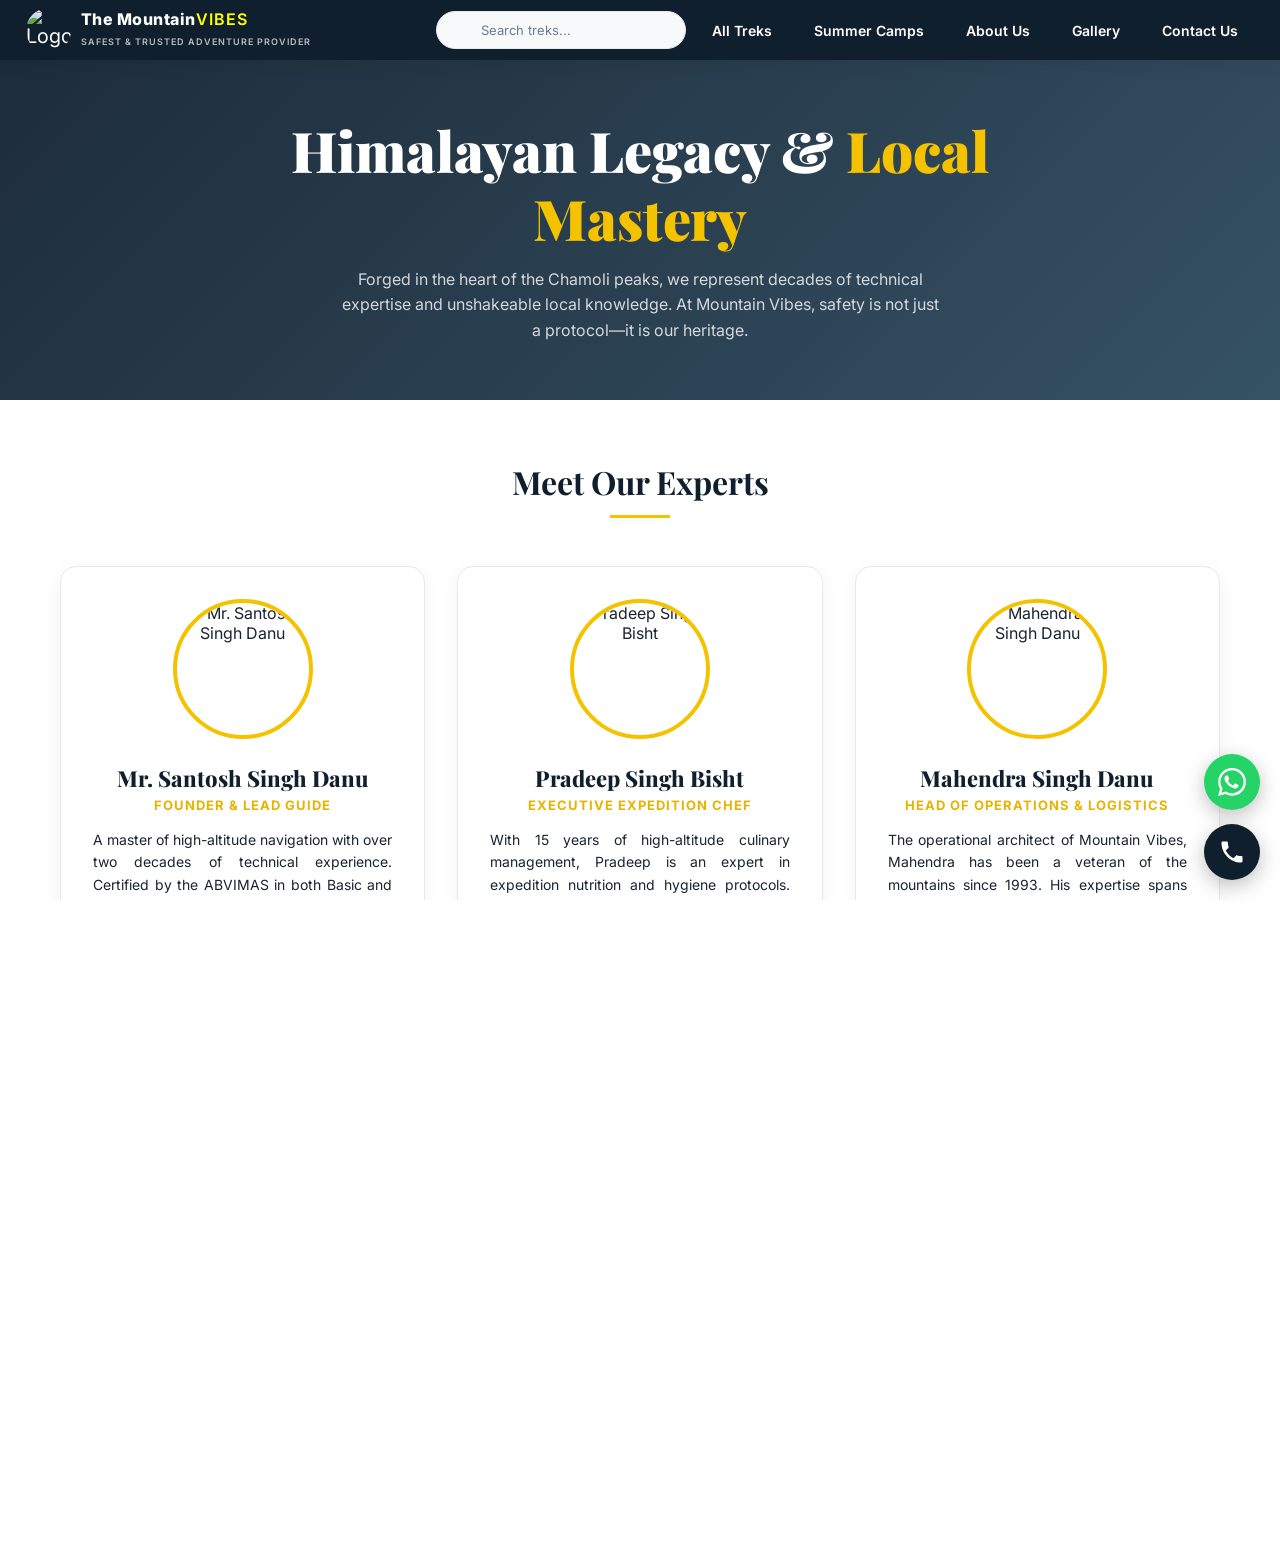
==== The-Mountain-Vibes-main/about.html @ 31495c5b "Update about.html" ====
<!doctype html>
<html lang="en">

<head>
  <meta charset="UTF-8" />
  <meta name="viewport" content="width=device-width, initial-scale=1.0" />
  <title>About Us | The Mountain Vibes</title>
  <meta name="description"
    content="Learn more about The Mountain Vibes, our mission, and our dedicated team of expert guides." />
  <link rel="icon" type="image/png" href="logo.png" />
  <link
    href="https://fonts.googleapis.com/css2?family=Playfair+Display:ital,wght@0,700;0,900;1,700&family=Inter:wght@300;400;500;600;700&display=swap"
    rel="stylesheet" />
  <link href="navbar.css" rel="stylesheet" />
  <link href="footer.css" rel="stylesheet" />
  <link href="about.css" rel="stylesheet" />
</head>

<body>
  <!-- NAVBAR -->
  <nav>
    <a href="index.html" class="logo">
      <img src="images/LogoImg.png" alt="Logo" class="logo-icon" />

      <div class="logo-txt">
        <strong>The Mountain<span style="color: rgb(255, 255, 0); font-size: 1em">Vibes</span></strong>
        <span>Safest &amp; Trusted Adventure Provider</span>
      </div>
    </a>
    <ul class="nav-right">
      <div class="nav-search">
        <input type="text" placeholder="Search treks..." />
      </div>
      <li><a href="trek.html" class="nb">All Treks</a></li>
      <li><a href="camp.html" class="nb">Summer Camps</a></li>
      <li><a href="about.html" class="nb active">About Us</a></li>
      <li><a href="gallery.html" class="nb">Gallery</a></li>
      <li><a href="contact.html" class="nb">Contact Us</a></li>
    </ul>
    <button class="nb menu" type="button">☰</button>
  </nav>

  <div class="page" id="page-about">
    <!-- ABOUT HERO -->
    <div class="about-hero">
      <div class="about-hero-content">
        <h1>Himalayan Legacy &amp; <em>Local Mastery</em></h1>
        <p>
          Forged in the heart of the Chamoli peaks, we represent decades of
          technical expertise and unshakeable local knowledge. At Mountain
          Vibes, safety is not just a protocol—it is our heritage.
        </p>
      </div>
    </div>

    <!-- TEAM SECTION -->
    <section class="team-section">
      <div class="section-header">
        <h2>Meet Our Experts</h2>
        <div class="underline"></div>
      </div>

      <div class="team-grid">
        <!-- Founder -->
        <div class="team-card reveal">
          <div class="team-img">
            <img src="/The-Mountain-Vibes/photos/Santosh%20Singh%20Danu.jpeg"
              alt="Mr. Santosh Singh Danu" />
          </div>
          <div class="team-info">
            <h3 class="team-name">Mr. Santosh Singh Danu</h3>
            <span class="team-role">Founder &amp; Lead Guide</span>
            <p class="team-bio">
              A master of high-altitude navigation with over two decades of
              technical experience. Certified by the ABVIMAS in both Basic and
              Advanced Mountaineering, Santosh transitioned from shaping
              adventure programs in Southern India to leading elite Himalayan
              expeditions. His leadership is defined by a rigorous commitment
              to safety and a deep, ancestral connection to the peaks of
              Uttarakhand.
            </p>
          </div>
        </div>

        <!-- Official Chef -->
        <div class="team-card reveal">
          <div class="team-img">
            <img src="/The-Mountain-Vibes/photos/Pradeep%20Singh%20Bisht.jpeg"
              alt="Pradeep Singh Bisht" />
          </div>
          <div class="team-info">
            <h3 class="team-name">Pradeep Singh Bisht</h3>
            <span class="team-role">Executive Expedition Chef</span>
            <p class="team-bio">
              With 15 years of high-altitude culinary management, Pradeep is
              an expert in expedition nutrition and hygiene protocols. Trained
              at the Nehru Institute of Mountaineering (NIM), he mastered the
              logistics of remote kitchen operations on iconic routes like
              Roopkund and the Kashmir Great Lakes. He ensures peak physical
              performance through precision-planned nutrition in the most
              demanding environments.
            </p>
          </div>
        </div>

        <!-- Operations Head -->
        <div class="team-card reveal">
          <div class="team-img">
            <img src="/The-Mountain-Vibes/photos/Mahendra%20Singh%20Danu.jpeg"
              alt="Mahendra Singh Danu" />
          </div>
          <div class="team-info">
            <h3 class="team-name">Mahendra Singh Danu</h3>
            <span class="team-role">Head of Operations &amp; Logistics</span>
            <p class="team-bio">
              The operational architect of Mountain Vibes, Mahendra has been a
              veteran of the mountains since 1993. His expertise spans
              advanced technical equipment management, complex logistical
              planning, and high-altitude rescue operations. As the team’s
              most senior authority, he provides the surgical precision
              required to manage expeditions in the unpredictable Himalayan
              terrain.
            </p>
          </div>
        </div>
      </div>
    </section>

    <footer style="margin-top: 60px">
      <div class="footer-section">
        <div class="footer-grid">
          <div class="footer-col">
            <h6>Navigation</h6>
            <a href="index.html">Home</a>
            <a href="trek.html">Treks</a>
            <a href="camp.html">Summer Camp</a>
            <a href="about.html">About Us</a>
            <a href="gallery.html">Gallery</a>
            <a href="contact.html">Contact Us</a>
            <a href="index.html#faq">FAQs</a>
          </div>
          <div class="footer-col">
            <h6>Legal</h6>
            <a href="disclaimer.html">Disclaimer</a>
            <a href="privacy.html">Privacy Policy</a>
            <a href="terms.html">Terms & Conditions</a>
          </div>
          <div class="footer-col">
            <h6>Contact info</h6>
            <div class="cc-row">📍Near, GMVN Roopkund Marg, Lohajung, Mundoli, Uttarakhand 246427g</div>
              <div class="cc-row">📞 +91 9557711495</div>
            <div class="cc-row">✉ tmvadventures@gmail.com</div>
          </div>
        </div>
      </div>
      <div class="footer-bottom">
        © 2026 The Mountain Vibes. All rights reserved.
      </div>
    </footer>
       <!-- Floating Contact Buttons -->
    <div class="float-contact">
      <a
        href="https://wa.me/919557711495?text=Hi!%20I'm%20interested%20in%20a%20trek%20with%20The%20Mountain%20Vibes."
        class="fc-btn fc-wa"
        target="_blank"
        rel="noopener"
        aria-label="Chat on WhatsApp"
      >
        <svg viewBox="0 0 24 24"><path d="M.06 24l1.68-6.13A11.83 11.83 0 0 1 .15 11.9C.15 5.33 5.5 0 12.06 0a11.82 11.82 0 0 1 8.42 3.49 11.76 11.76 0 0 1 3.48 8.42c0 6.56-5.34 11.9-11.9 11.9a11.9 11.9 0 0 1-5.68-1.45L.06 24zM6.6 20.15c1.68 1 3.28 1.6 5.4 1.6 5.45 0 9.9-4.43 9.9-9.88 0-5.46-4.43-9.9-9.89-9.9C6.55 1.97 2.12 6.4 2.12 11.86c0 2.23.65 3.9 1.75 5.65l-1 3.63 3.73-.99zM17.6 14.7c-.07-.12-.27-.2-.57-.35-.3-.15-1.76-.87-2.03-.97-.27-.1-.47-.15-.67.15-.2.3-.77.97-.95 1.17-.17.2-.35.22-.65.07-.3-.15-1.26-.46-2.4-1.48-.88-.79-1.48-1.76-1.65-2.06-.17-.3-.02-.46.13-.61.13-.14.3-.35.45-.53.15-.17.2-.3.3-.5.1-.2.05-.37-.02-.52-.08-.15-.67-1.62-.92-2.22-.24-.58-.49-.5-.67-.51l-.57-.01c-.2 0-.52.07-.8.37-.27.3-1.04 1.02-1.04 2.48 0 1.46 1.07 2.88 1.22 3.08.15.2 2.1 3.2 5.08 4.49.71.3 1.26.49 1.69.63.71.22 1.36.2 1.87.12.57-.09 1.76-.72 2-1.41.25-.7.25-1.29.18-1.41z"/></svg>
      </a>

      <a href="tel:+919557711495" class="fc-btn fc-call" aria-label="Call us">
        <svg viewBox="0 0 24 24"><path d="M6.62 10.79c1.44 2.83 3.76 5.14 6.59 6.59l2.2-2.2c.27-.27.67-.36 1.02-.24 1.12.37 2.33.57 3.57.57.55 0 1 .45 1 1V20c0 .55-.45 1-1 1-9.39 0-17-7.61-17-17 0-.55.45-1 1-1h3.5c.55 0 1 .45 1 1 0 1.25.2 2.45.57 3.57.11.35.03.74-.25 1.02l-2.2 2.2z"/></svg>
      </a>
    </div>

    <style>
      .float-contact {
        position: fixed;
        right: 20px;
        bottom: 20px;
        display: flex;
        flex-direction: column;
        gap: 14px;
        z-index: 999;
      }
      .fc-btn {
        width: 56px;
        height: 56px;
        border-radius: 50%;
        display: flex;
        align-items: center;
        justify-content: center;
        box-shadow: 0 6px 20px rgba(0, 0, 0, 0.25);
        transition: transform 0.2s ease, box-shadow 0.2s ease;
      }
      .fc-btn svg { width: 28px; height: 28px; fill: #fff; }
      .fc-btn:hover { transform: scale(1.1); box-shadow: 0 10px 26px rgba(0, 0, 0, 0.35); }
      .fc-wa { background: #25d366; }
      .fc-call { background: var(--navy, #0f1f2e); }
      .fc-call:hover { background: var(--teal, #1f6f6a); }
      @media (max-width: 480px) {
        .float-contact { right: 14px; bottom: 14px; gap: 12px; }
        .fc-btn { width: 50px; height: 50px; }
        .fc-btn svg { width: 25px; height: 25px; }
      }
    </style>

  </div>

  <script src="config.js"></script>
  <script src="img-utils.js"></script>
  <script src="script.js"></script>



</html>
---- The-Mountain-Vibes-main/navbar.css ----
:root {
  --navy: #0f1f2e;
  --navy2: #162636;
  --teal: #1a3a50;
  --gold: #f5c200;
  --gold2: #e6b400;
  --gold3: #ffd740;
  --white: #fff;
  --light: #f7f9fb;
  --border: #e4eaf0;
  --text: #1a2332;
  --muted: #6b7c8f;
  --red: #c0392b;
}
* {
  margin: 0;
  padding: 0;
  box-sizing: border-box;
}

html, body {
    width: 100%;
    height: 100%;
    overflow-x: hidden; /* Prevents unwanted horizontal scroll */
}

html {
  scroll-behavior: smooth;
}

body {
  font-family: "Inter", sans-serif;
  color: var(--text);
  background: var(--white);
  display: flex;
  flex-direction: column;
  min-height: 100vh;
}

.page {
  flex: 1;
}

/* ─── Global Animations ─── */
.reveal {
  opacity: 0;
  transform: translateY(30px);
  transition: all 0.8s cubic-bezier(0.22, 1, 0.36, 1);
}

.reveal.active {
  opacity: 1;
  transform: translateY(0);
}

a {
  text-decoration: none;
  color: inherit;
}

button {
  cursor: pointer;
  font-family: "Inter", sans-serif;
}

img {
  max-width: 100%;
  height: auto;
  display: block;
}

nav {
  position: sticky;
  top: 0;
  left: 0;
  right: 0;
  z-index: 1000;
  background: var(--navy);
  color: var(--white);
  display: flex;
  align-items: center;
  padding: 0 2%;
  height: 72px;
  box-shadow: 0 2px 16px rgba(0, 0, 0, 0.1);
  gap: 20px;
}

.logo {
  display: flex;
  align-items: center;
  gap: 10px;
  flex-shrink: 0;
  cursor: pointer;
  height: 60px;
}

.logo-icon {
  width: 45px;
  height: 45px;
  /* background: var(--gold); */
  border-radius: 50%;
  display: flex;
  align-items: center;
  justify-content: center;
  font-size: 20px;
  /* border: 3px solid var(--gold2); */
  flex-shrink: 0;
}

.logo-txt strong {
  font-size: 16px;
  font-weight: 800;
  color: var(--white);
  display: block;
  letter-spacing: 0.5px;
  line-height: 1.1;
}

.logo-txt span {
  font-size: 9px;
  color: rgba(255, 255, 255, 0.7);
  font-weight: 600;
  letter-spacing: 1px;
  text-transform: uppercase;
}

.nav-search {
  width: 250px;
  position: relative;
}

.nav-search input {
  width: 100%;
  padding: 10px 18px 10px 44px;
  border: 1.5px solid var(--border);
  border-radius: 30px;
  font-size: 13px;
  font-family: "Inter", sans-serif;
  outline: none;
  background: var(--light);
  /* color: var(--text); */
  transition: border-color 0.2s;
}

.nav-search input:focus {
  border-color: var(--gold);
  background: var(--white);
}

.nav-search input::placeholder {
  color: var(--muted);
}

.search-dropdown {
  position: absolute;
  top: 100%;
  left: 0;
  width: 100%;
  background: var(--white);
  border-radius: 8px;
  box-shadow: 0 4px 20px rgba(0, 0, 0, 0.15);
  margin-top: 8px;
  max-height: 350px;
  overflow-y: auto;
  z-index: 1001;
  display: none;
  flex-direction: column;
}

.search-dropdown.show {
  display: flex;
}

.search-item {
  display: flex;
  align-items: center;
  gap: 12px;
  padding: 12px 15px;
  cursor: pointer;
  border-bottom: 1px solid var(--border);
  transition: background 0.2s;
  color: var(--text);
}

.search-item:last-child {
  border-bottom: none;
}

.search-item:hover {
  background: var(--light);
}

.search-item-img {
  width: 40px;
  height: 40px;
  border-radius: 6px;
  object-fit: cover;
}

.search-item-info {
  display: flex;
  flex-direction: column;
}

.search-item-title {
  font-size: 13px;
  font-weight: 700;
  color: var(--navy);
}

.search-item-region {
  font-size: 11px;
  color: var(--muted);
}

.search-item-no-results {
  padding: 15px;
  text-align: center;
  color: var(--muted);
  font-size: 13px;
}

.ns-ico {
  position: absolute;
  left: 15px;
  top: 50%;
  transform: translateY(-50%);
  color: var(--muted);
}

.nav-right {
  margin-left: auto;
  display: flex;
  align-items: center;
  justify-content: center;
  gap: 10px;
  flex-wrap: wrap; /* Handle overflow on tablets */
}

.nav-right li {
  list-style: none;
  background: none;
  border: none;
  font-size: 14px;
  font-weight: 600;
  /* color: white; */
  padding: 9px 16px;
  border-radius: 7px;
  transition: all 0.2s;
  cursor: pointer;
}

.nb:hover {
  background: var(--muted);
  color: white;
}

/* ================= MOBILE NAV ================= */
.menu {
  display: none;
  font-size: 24px;
  cursor: pointer;
  color: white;
  background-color: transparent;
  border: none;
}

/* Mobile */
@media (max-width: 1024px) {

  .menu {
    display: block;
    margin-left: auto;
  }

  .nav-right {
    position: absolute;
    top: 72px;
    left: 0;
    width: 100%;
    background: var(--navy2);
    flex-direction: column;
    padding: 20px;
    display: none;
    flex-wrap: nowrap; /* Reset wrap for vertical mobile menu */
  }

  .nav-right.active {
    display: flex;
  }

  /* Search becomes full width */
  .nav-search {
    width: 100%;
    margin-bottom: 15px;
  }

  .nav-search input {
    width: 100%;
    padding: 10px;
  }

  .nav-right li {
    width: 100%;
  }

  .nav-right a {
    display: block;
    width: 100%;
  }
}

@media (max-width: 480px) {
  nav {
    height: 64px;
    padding: 0 12px;
  }
  .logo-icon {
    width: 35px;
    height: 35px;
  }
  .logo-txt strong {
    font-size: 14px;
  }
  .logo-txt span {
    font-size: 8px;
  }
  .nav-right {
    top: 64px;
  }
}
---- The-Mountain-Vibes-main/footer.css ----
/* ══════════ FOOTER ══════════ */
.footer-social {
  background: var(--navy2);
  padding: 18px 60px;
  border-top: 1px solid rgba(255, 255, 255, 0.05);
  display: flex;
  align-items: center;
  justify-content: space-between;
}
.fs-left {
  display: flex;
  align-items: center;
  gap: 14px;
  font-size: 14px;
  font-weight: 600;
  color: var(--muted);
}
.fs-icon {
  width: 36px;
  height: 36px;
  border-radius: 50%;
  border: 1.5px solid var(--border);
  display: flex;
  align-items: center;
  justify-content: center;
  font-size: 16px;
  cursor: pointer;
  transition: all 0.2s;
}
.fs-icon:hover {
  border-color: var(--gold);
  background: var(--gold);
  color: var(--navy);
}
.fs-right {
  display: flex;
  gap: 12px;
}
.app-btn {
  display: flex;
  align-items: center;
  gap: 8px;
  border: 1.5px solid var(--navy);
  border-radius: 8px;
  padding: 8px 16px;
  cursor: pointer;
  transition: all 0.2s;
}
.app-btn:hover {
  background: var(--navy);
  color: var(--white);
}
.app-btn .app-ico {
  font-size: 20px;
}
.app-btn-txt small {
  font-size: 9px;
  display: block;
  text-transform: uppercase;
  letter-spacing: 0.5px;
  color: var(--muted);
}
.app-btn-txt strong {
  font-size: 13px;
  font-weight: 700;
  color: var(--navy);
}
.app-btn:hover .app-btn-txt small,
.app-btn:hover .app-btn-txt strong {
  color: var(--white);
}

footer {
  background: var(--navy2);
  padding: 40px 60px;
  border-top: 1px solid rgba(255, 255, 255, 0.05);
}
.footer-section{
  display: flex;
  align-items: center;
  justify-content: center;
}
.footer-grid {
  display: grid;
  grid-template-columns: 1fr 1fr 1fr 1fr;
  gap: 30px;
  margin-bottom: 0;
}
.footer-col h6 {
  font-size: 13px;
  font-weight: 700;
  text-transform: uppercase;
  letter-spacing: 1px;
  color: var(--gold); /* Improved visibility */
  margin-bottom: 14px;
}
.footer-col a {
  display: block;
  font-size: 14px;
  color: rgba(255, 255, 255, 0.6);
  margin-bottom: 10px;
  transition: color 0.15s;
}
.footer-col a:hover {
  color: var(--gold);
}
.contact-card {
  background: rgba(255, 255, 255, 0.03);
  border-radius: 12px;
  padding: 24px;
  border: 1px solid rgba(255, 255, 255, 0.1);
}
.contact-card h6 {
  font-size: 16px;
  font-weight: 700;
  color: var(--gold);
  margin-bottom: 16px;
}
.cc-row {
  display: flex;
  align-items: flex-start;
  gap: 10px;
  margin-bottom: 12px;
  color: #ffffff;
}
.cc-ico {
  color: var(--gold2);
  font-size: 16px;
  flex-shrink: 0;
  margin-top: 2px;
}
.cc-txt {
  font-size: 13px;
  color: rgba(255, 255, 255, 0.6);
  line-height: 1.5;
}
.cc-txt strong {
  display: block;
  font-size: 14px;
  color: var(--white);
}
.footer-bottom {
  background: var(--navy2);
  padding: 10px 0;
  text-align: center;
  font-size: 13px;
  color: rgba(255, 255, 255, 0.5);
  border-top: 1px solid rgba(255, 255, 255, 0.05);
  width: 100%;
}

/* ══════════ RESPONSIVE FOOTER ══════════ */

@media (max-width: 1024px) {
  .footer-grid {
    grid-template-columns: repeat(3, 1fr); /* 2x2 grid for tablet */
  }
  .footer-section{
    flex-direction: column;
  }
  .contact-card{
    margin-top: 10px;
  }
}

@media (max-width: 768px) {
  /* Social Bar: Stack items */
  .footer-social {
    flex-direction: column;
    padding: 24px 20px;
    gap: 20px;
    text-align: center;
  }

  .fs-left {
    flex-direction: column;
    gap: 10px;
  }

  /* Footer: Single column stack */
  footer {
    padding: 40px 20px;
  }
  .footer-grid {
    grid-template-columns: 1fr;
    gap: 30px;
  }

  /* Center footer links for better mobile UX */
  .footer-col {
    text-align: center;
  }
  .cc-row {
    justify-content: center;
  }

  /* Padding fix */
  .footer-bottom {
    padding: 15px 10px;
  }
}

@media (max-width: 480px) {
  .footer-grid {
    gap: 20px;
  }
  .contact-card {
    padding: 16px;
  }
}

/* Fix specific spacing issues */
.footer-col h6 {
  color: var(--gold);
} /* Better visibility on dark footer */
---- The-Mountain-Vibes-main/about.css ----
/* ══════════ ABOUT PAGE ══════════ */

.about-hero {
  height: 340px;
  background:
    linear-gradient(135deg, rgba(15, 31, 46, 0.94), rgba(26, 58, 80, 0.88)),
    url("https://images.unsplash.com/photo-1464822759023-fed622ff2c3b?w=1800&q=80")
      center/cover;
  display: flex;
  align-items: center;
  justify-content: center;
  text-align: center;
}

.about-hero-content {
  max-width: 800px;
  padding: 0 20px;
}

.about-hero h1 {
  font-family: "Playfair Display", serif;
  font-size: clamp(32px, 5vw, 56px);
  font-weight: 900;
  color: var(--white);
  line-height: 1.2;
}

.about-hero h1 em {
  color: var(--gold);
  font-style: normal;
}

.about-hero p {
  font-size: 16px;
  color: rgba(255, 255, 255, 0.8);
  margin: 16px auto 0;
  line-height: 1.6;
  max-width: 600px;
}

/* TEAM SECTION */
.team-section {
  padding: 60px 20px;
  max-width: 1200px;
  margin: 0 auto;
}

.section-header {
  text-align: center;
  margin-bottom: 48px;
}

.section-header h2 {
  font-family: "Playfair Display", serif;
  font-size: 32px;
  color: var(--navy);
  margin-bottom: 12px;
}

.section-header .underline {
  width: 60px;
  height: 3px;
  background: var(--gold);
  margin: 0 auto;
}

.team-grid {
  display: grid;
  grid-template-columns: repeat(auto-fit, minmax(320px, 1fr));
  gap: 32px;
}

.team-card {
  background: var(--white);
  border-radius: 16px;
  padding: 32px;
  text-align: center;
  border: 1px solid var(--border);
  box-shadow: 0 4px 20px rgba(0, 0, 0, 0.05);
  transition: all 0.3s ease;
}

.team-card:hover {
  transform: translateY(-8px);
  box-shadow: 0 12px 30px rgba(0, 0, 0, 0.1);
  border-color: var(--gold);
}

.team-img {
  width: 140px;
  height: 140px;
  border-radius: 50%;
  overflow: hidden;
  margin: 0 auto 24px;
  border: 4px solid var(--gold);
}

.team-img img {
  width: 100%;
  height: 100%;
  object-fit: cover;
}

.team-info .team-name {
  font-family: "Playfair Display", serif;
  font-size: 22px;
  font-weight: 800;
  color: var(--navy);
  margin-bottom: 4px;
}

.team-info .team-role {
  display: block;
  font-size: 13px;
  font-weight: 700;
  color: var(--gold2);
  text-transform: uppercase;
  letter-spacing: 1px;
  margin-bottom: 16px;
}

.team-info .team-bio {
  font-size: 14px;
  color: var(--text);
  line-height: 1.6;
  text-align: justify;
  margin: 0;
}

@media (max-width: 768px) {
  .team-grid {
    grid-template-columns: 1fr;
  }

  .team-section {
    padding: 40px 15px;
  }
  
  .about-hero {
    height: 300px;
    padding: 0 15px;
  }
}

@media (max-width: 480px) {
  .team-card {
    padding: 24px 15px;
  }
  .about-hero h1 {
    font-size: 28px;
  }
  .team-info .team-bio {
    text-align: left;
  }
}
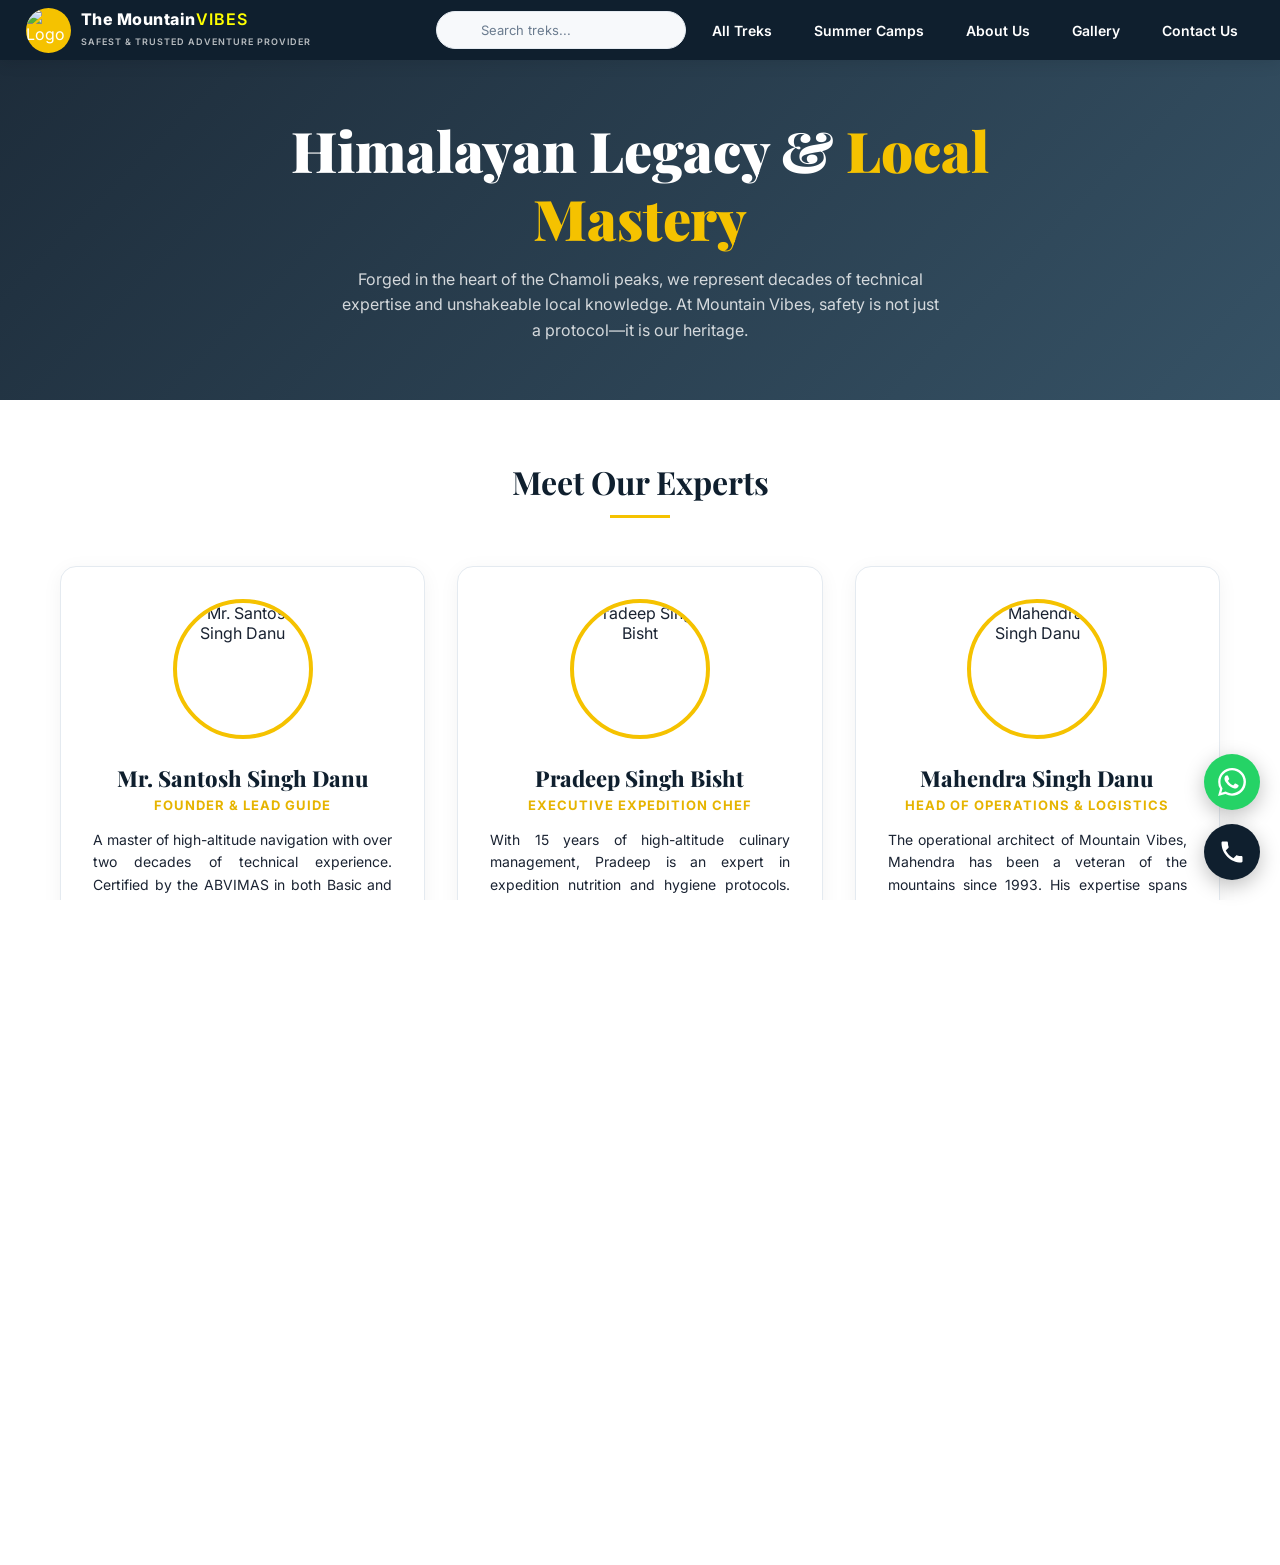
==== commit c1e6cde0: "Update about.html" ====
--- a/The-Mountain-Vibes-main/about.html
+++ b/The-Mountain-Vibes-main/about.html
@@ -64,7 +64,7 @@
         <!-- Founder -->
         <div class="team-card reveal">
           <div class="team-img">
-            <img src="/The-Mountain-Vibes/photos/Santosh%20Singh%20Danu.jpeg"
+            <img src="images/santosh.jpeg"
               alt="Mr. Santosh Singh Danu" />
           </div>
           <div class="team-info">
@@ -85,7 +85,7 @@
         <!-- Official Chef -->
         <div class="team-card reveal">
           <div class="team-img">
-            <img src="/The-Mountain-Vibes/photos/Pradeep%20Singh%20Bisht.jpeg"
+            <img src="images/pradeep.jpeg"
               alt="Pradeep Singh Bisht" />
           </div>
           <div class="team-info">
@@ -106,7 +106,7 @@
         <!-- Operations Head -->
         <div class="team-card reveal">
           <div class="team-img">
-            <img src="/The-Mountain-Vibes/photos/Mahendra%20Singh%20Danu.jpeg"
+            <img src="images/mahendra.jpeg"
               alt="Mahendra Singh Danu" />
           </div>
           <div class="team-info">
--- a/The-Mountain-Vibes-main/navbar.css
+++ b/The-Mountain-Vibes-main/navbar.css
@@ -21,7 +21,7 @@
 html, body {
     width: 100%;
     height: 100%;
-    overflow-x: hidden; /* Prevents unwanted horizontal scroll */
+    overflow-x: hidden;
 }
 
 html {
@@ -94,18 +94,19 @@
   height: 60px;
 }
 
+/* ===== UPDATED LOGO STYLES ===== */
 .logo-icon {
   width: 45px;
   height: 45px;
-  /* background: var(--gold); */
   border-radius: 50%;
-  display: flex;
-  align-items: center;
-  justify-content: center;
-  font-size: 20px;
-  /* border: 3px solid var(--gold2); */
   flex-shrink: 0;
-}
+  background-image: url('/images/LogoImg.png');   /* absolute path from root */
+  background-size: contain;
+  background-repeat: no-repeat;
+  background-position: center;
+  background-color: var(--gold);  /* optional fallback while loading */
+}
+/* ===== END UPDATED LOGO ===== */
 
 .logo-txt strong {
   font-size: 16px;
@@ -138,7 +139,6 @@
   font-family: "Inter", sans-serif;
   outline: none;
   background: var(--light);
-  /* color: var(--text); */
   transition: border-color 0.2s;
 }
 
@@ -234,7 +234,7 @@
   align-items: center;
   justify-content: center;
   gap: 10px;
-  flex-wrap: wrap; /* Handle overflow on tablets */
+  flex-wrap: wrap;
 }
 
 .nav-right li {
@@ -243,7 +243,6 @@
   border: none;
   font-size: 14px;
   font-weight: 600;
-  /* color: white; */
   padding: 9px 16px;
   border-radius: 7px;
   transition: all 0.2s;
@@ -265,7 +264,6 @@
   border: none;
 }
 
-/* Mobile */
 @media (max-width: 1024px) {
 
   .menu {
@@ -282,14 +280,13 @@
     flex-direction: column;
     padding: 20px;
     display: none;
-    flex-wrap: nowrap; /* Reset wrap for vertical mobile menu */
+    flex-wrap: nowrap;
   }
 
   .nav-right.active {
     display: flex;
   }
 
-  /* Search becomes full width */
   .nav-search {
     width: 100%;
     margin-bottom: 15px;
@@ -328,4 +325,4 @@
   .nav-right {
     top: 64px;
   }
-}+}
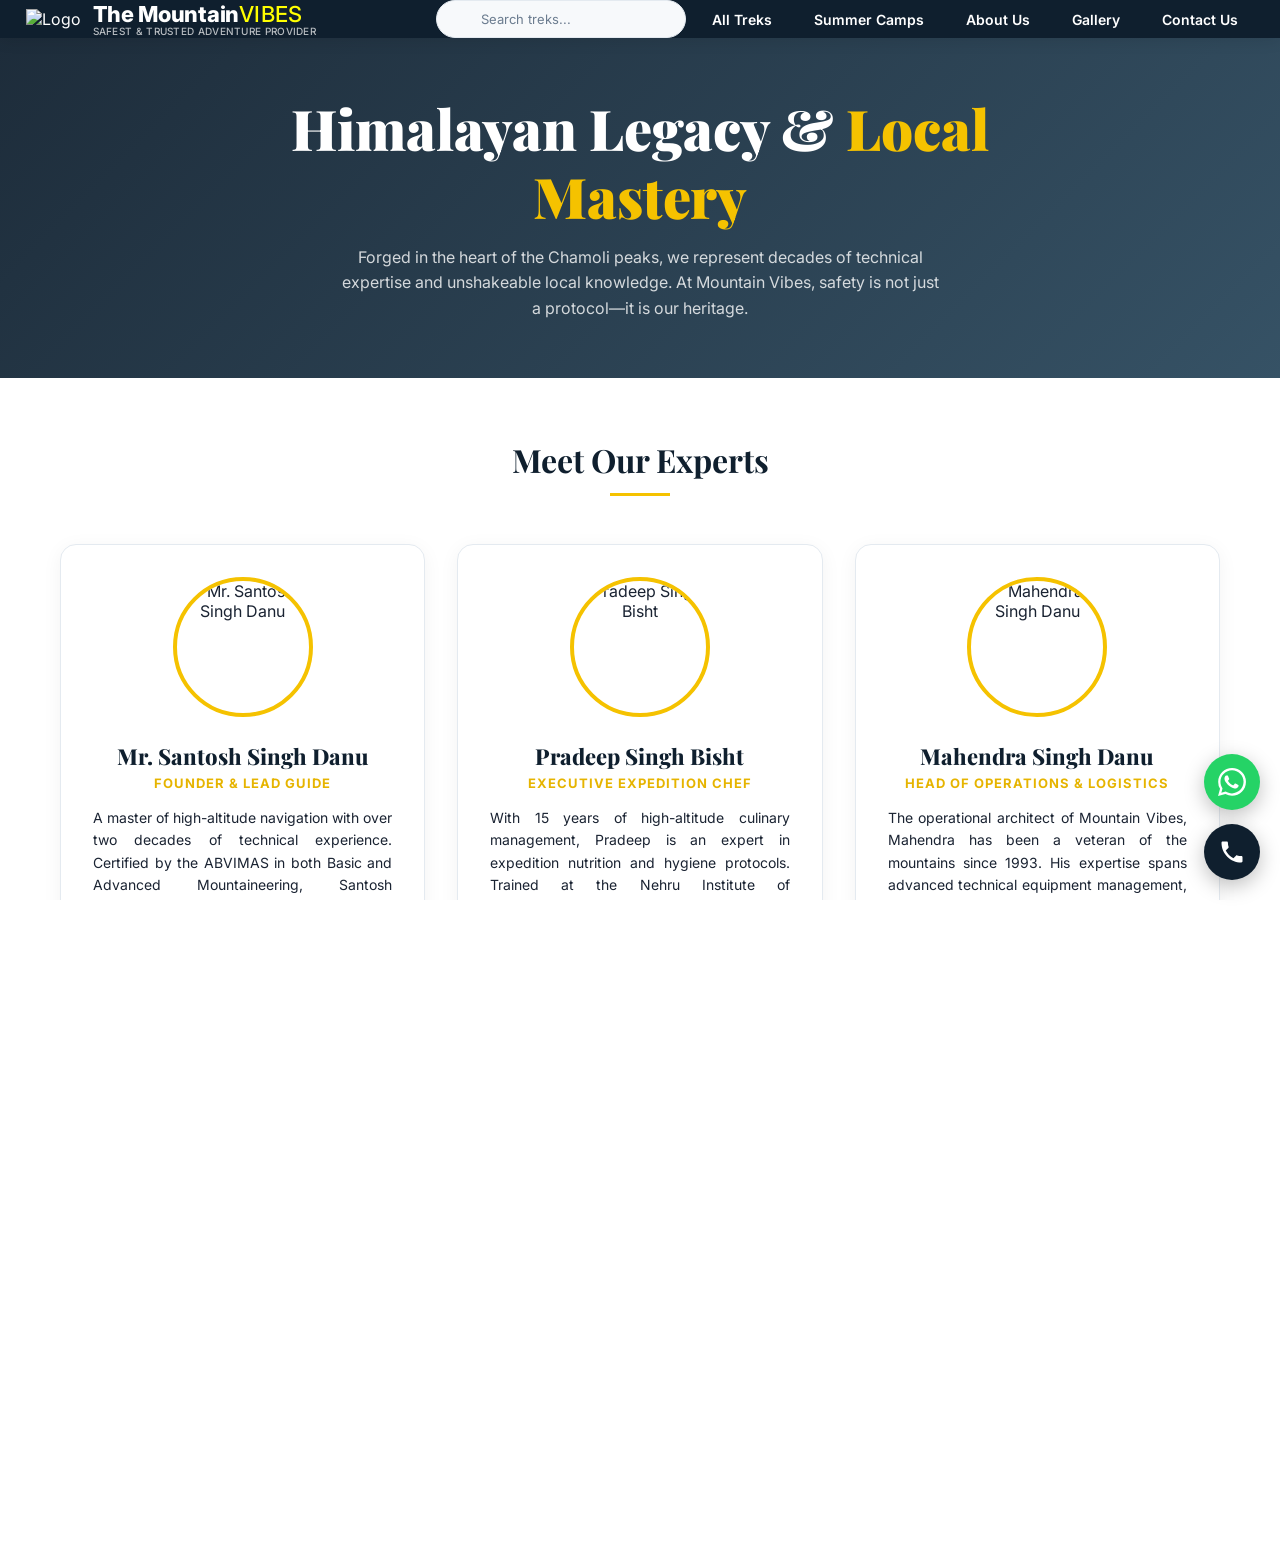
==== commit 22b0e9fa: "Update about.html" ====
--- a/The-Mountain-Vibes-main/about.html
+++ b/The-Mountain-Vibes-main/about.html
@@ -20,7 +20,7 @@
   <!-- NAVBAR -->
   <nav>
     <a href="index.html" class="logo">
-      <img src="images/LogoImg.png" alt="Logo" class="logo-icon" />
+      <img src="https://github.com/Aegis76/Mountain-Vibes/blob/main/The-Mountain-Vibes-main/images/logo.jpg?raw=true" alt="Logo" class="logo-icon" />
 
       <div class="logo-txt">
         <strong>The Mountain<span style="color: rgb(255, 255, 0); font-size: 1em">Vibes</span></strong>
@@ -64,7 +64,7 @@
         <!-- Founder -->
         <div class="team-card reveal">
           <div class="team-img">
-            <img src="images/santosh.jpeg"
+            <img src="https://raw.githubusercontent.com/Aegis76/Mountain-Vibes/main/The-Mountain-Vibes-main/images/santosh.jpeg"
               alt="Mr. Santosh Singh Danu" />
           </div>
           <div class="team-info">
@@ -85,7 +85,7 @@
         <!-- Official Chef -->
         <div class="team-card reveal">
           <div class="team-img">
-            <img src="images/pradeep.jpeg"
+            <img src="https://raw.githubusercontent.com/Aegis76/Mountain-Vibes/main/The-Mountain-Vibes-main/images/pradeep.jpeg"
               alt="Pradeep Singh Bisht" />
           </div>
           <div class="team-info">
@@ -106,7 +106,7 @@
         <!-- Operations Head -->
         <div class="team-card reveal">
           <div class="team-img">
-            <img src="images/mahendra.jpeg"
+            <img src="https://raw.githubusercontent.com/Aegis76/Mountain-Vibes/main/The-Mountain-Vibes-main/images/mahendra.jpeg"
               alt="Mahendra Singh Danu" />
           </div>
           <div class="team-info">
@@ -212,6 +212,4 @@
   <script src="img-utils.js"></script>
   <script src="script.js"></script>
 
-
-
 </html>
--- a/The-Mountain-Vibes-main/navbar.css
+++ b/The-Mountain-Vibes-main/navbar.css
@@ -1,328 +1,384 @@
 :root {
-  --navy: #0f1f2e;
-  --navy2: #162636;
-  --teal: #1a3a50;
-  --gold: #f5c200;
-  --gold2: #e6b400;
-  --gold3: #ffd740;
-  --white: #fff;
-  --light: #f7f9fb;
-  --border: #e4eaf0;
-  --text: #1a2332;
-  --muted: #6b7c8f;
-  --red: #c0392b;
-}
+    --navy: #0f1f2e;
+    --navy2: #162636;
+    --teal: #1a3a50;
+    --gold: #f5c200;
+    --gold2: #e6b400;
+    --gold3: #ffd740;
+    --white: #fff;
+    --light: #f7f9fb;
+    --border: #e4eaf0;
+    --text: #1a2332;
+    --muted: #6b7c8f;
+    --red: #c0392b;
+}
+
 * {
-  margin: 0;
-  padding: 0;
-  box-sizing: border-box;
-}
-
-html, body {
+    margin: 0;
+    padding: 0;
+    box-sizing: border-box;
+}
+
+html,
+body {
     width: 100%;
     height: 100%;
     overflow-x: hidden;
 }
 
 html {
-  scroll-behavior: smooth;
+    scroll-behavior: smooth;
 }
 
 body {
-  font-family: "Inter", sans-serif;
-  color: var(--text);
-  background: var(--white);
-  display: flex;
-  flex-direction: column;
-  min-height: 100vh;
+    font-family: "Inter", sans-serif;
+    color: var(--text);
+    background: var(--white);
+    display: flex;
+    flex-direction: column;
+    min-height: 100vh;
 }
 
 .page {
-  flex: 1;
+    flex: 1;
 }
 
 /* ─── Global Animations ─── */
 .reveal {
-  opacity: 0;
-  transform: translateY(30px);
-  transition: all 0.8s cubic-bezier(0.22, 1, 0.36, 1);
+    opacity: 0;
+    transform: translateY(30px);
+    transition: all 0.8s cubic-bezier(0.22, 1, 0.36, 1);
 }
 
 .reveal.active {
-  opacity: 1;
-  transform: translateY(0);
+    opacity: 1;
+    transform: translateY(0);
 }
 
 a {
-  text-decoration: none;
-  color: inherit;
+    text-decoration: none;
+    color: inherit;
 }
 
 button {
-  cursor: pointer;
-  font-family: "Inter", sans-serif;
+    cursor: pointer;
+    font-family: "Inter", sans-serif;
 }
 
 img {
-  max-width: 100%;
-  height: auto;
-  display: block;
-}
-
+    max-width: 100%;
+    height: auto;
+    display: block;
+}
+
+/* ─── NAVBAR ─── */
 nav {
-  position: sticky;
-  top: 0;
-  left: 0;
-  right: 0;
-  z-index: 1000;
-  background: var(--navy);
-  color: var(--white);
-  display: flex;
-  align-items: center;
-  padding: 0 2%;
-  height: 72px;
-  box-shadow: 0 2px 16px rgba(0, 0, 0, 0.1);
-  gap: 20px;
-}
-
+    position: sticky;
+    top: 0;
+    left: 0;
+    right: 0;
+    z-index: 1000;
+    background: var(--navy);
+    color: var(--white);
+    display: flex;
+    align-items: center;
+    padding: 0 2%;
+    height: 72px;
+    box-shadow: 0 2px 16px rgba(0, 0, 0, 0.1);
+    gap: 20px;
+}
+
+/* ─── LOGO – CIRCULAR FRAME ─── */
 .logo {
-  display: flex;
-  align-items: center;
-  gap: 10px;
-  flex-shrink: 0;
-  cursor: pointer;
-  height: 60px;
-}
-
-/* ===== UPDATED LOGO STYLES ===== */
-.logo-icon {
-  width: 45px;
-  height: 45px;
-  border-radius: 50%;
-  flex-shrink: 0;
-  background-image: url('/images/LogoImg.png');   /* absolute path from root */
-  background-size: contain;
-  background-repeat: no-repeat;
-  background-position: center;
-  background-color: var(--gold);  /* optional fallback while loading */
-}
-/* ===== END UPDATED LOGO ===== */
+    display: flex;
+    align-items: center;
+    gap: 12px;
+    text-decoration: none;
+    flex-shrink: 0;
+    cursor: pointer;
+}
+
+/* ─── CIRCULAR FRAME ─── */
+.logo-frame {
+    width: 54px;
+    height: 54px;
+    border-radius: 50%;
+    overflow: hidden;
+    display: flex;
+    align-items: center;
+    justify-content: center;
+    flex-shrink: 0;
+    background: var(--navy);
+    /* fallback while loading */
+    border: 2px solid rgba(255, 255, 255, 0.15);
+    box-shadow: 0 0 0 1px rgba(255, 215, 64, 0.3);
+    transition: box-shadow 0.3s ease, border-color 0.3s ease;
+}
+
+.logo-frame:hover {
+    box-shadow: 0 0 0 3px rgba(255, 215, 64, 0.5);
+    border-color: var(--gold3);
+}
+
+.logo-frame img {
+    width: 100%;
+    height: 100%;
+    object-fit: contain;
+    display: block;
+    border-radius: 0;
+    /* ensure no extra rounding inside */
+}
+
+.logo-txt {
+    display: flex;
+    flex-direction: column;
+    line-height: 1.2;
+}
 
 .logo-txt strong {
-  font-size: 16px;
-  font-weight: 800;
-  color: var(--white);
-  display: block;
-  letter-spacing: 0.5px;
-  line-height: 1.1;
-}
-
-.logo-txt span {
-  font-size: 9px;
-  color: rgba(255, 255, 255, 0.7);
-  font-weight: 600;
-  letter-spacing: 1px;
-  text-transform: uppercase;
-}
-
+    font-size: 22px;
+    font-weight: 800;
+    color: #ffffff;
+    letter-spacing: -0.3px;
+    font-family: 'Inter', sans-serif;
+}
+
+.logo-txt .logo-highlight {
+    color: #ffd740;
+    /* golden yellow */
+}
+
+.logo-txt span:last-child {
+    font-size: 10px;
+    font-weight: 500;
+    color: rgba(255, 255, 255, 0.7);
+    letter-spacing: 0.3px;
+    text-transform: uppercase;
+    margin-top: -2px;
+}
+
+/* ─── RESPONSIVE LOGO ─── */
+@media (max-width: 768px) {
+    .logo-frame {
+        width: 44px;
+        height: 44px;
+    }
+    .logo-txt strong {
+        font-size: 18px;
+    }
+    .logo-txt span:last-child {
+        font-size: 8px;
+    }
+    .logo {
+        gap: 8px;
+    }
+}
+
+@media (max-width: 480px) {
+    .logo-frame {
+        width: 38px;
+        height: 38px;
+    }
+    .logo-txt strong {
+        font-size: 15px;
+    }
+    .logo-txt span:last-child {
+        font-size: 7px;
+    }
+    .logo {
+        gap: 6px;
+    }
+}
+
+/* ─── NAV SEARCH ─── */
 .nav-search {
-  width: 250px;
-  position: relative;
+    width: 250px;
+    position: relative;
 }
 
 .nav-search input {
-  width: 100%;
-  padding: 10px 18px 10px 44px;
-  border: 1.5px solid var(--border);
-  border-radius: 30px;
-  font-size: 13px;
-  font-family: "Inter", sans-serif;
-  outline: none;
-  background: var(--light);
-  transition: border-color 0.2s;
+    width: 100%;
+    padding: 10px 18px 10px 44px;
+    border: 1.5px solid var(--border);
+    border-radius: 30px;
+    font-size: 13px;
+    font-family: "Inter", sans-serif;
+    outline: none;
+    background: var(--light);
+    transition: border-color 0.2s;
 }
 
 .nav-search input:focus {
-  border-color: var(--gold);
-  background: var(--white);
+    border-color: var(--gold);
+    background: var(--white);
 }
 
 .nav-search input::placeholder {
-  color: var(--muted);
+    color: var(--muted);
 }
 
 .search-dropdown {
-  position: absolute;
-  top: 100%;
-  left: 0;
-  width: 100%;
-  background: var(--white);
-  border-radius: 8px;
-  box-shadow: 0 4px 20px rgba(0, 0, 0, 0.15);
-  margin-top: 8px;
-  max-height: 350px;
-  overflow-y: auto;
-  z-index: 1001;
-  display: none;
-  flex-direction: column;
-}
-
-.search-dropdown.show {
-  display: flex;
-}
-
-.search-item {
-  display: flex;
-  align-items: center;
-  gap: 12px;
-  padding: 12px 15px;
-  cursor: pointer;
-  border-bottom: 1px solid var(--border);
-  transition: background 0.2s;
-  color: var(--text);
-}
-
-.search-item:last-child {
-  border-bottom: none;
-}
-
-.search-item:hover {
-  background: var(--light);
-}
-
-.search-item-img {
-  width: 40px;
-  height: 40px;
-  border-radius: 6px;
-  object-fit: cover;
-}
-
-.search-item-info {
-  display: flex;
-  flex-direction: column;
-}
-
-.search-item-title {
-  font-size: 13px;
-  font-weight: 700;
-  color: var(--navy);
-}
-
-.search-item-region {
-  font-size: 11px;
-  color: var(--muted);
-}
-
-.search-item-no-results {
-  padding: 15px;
-  text-align: center;
-  color: var(--muted);
-  font-size: 13px;
-}
-
-.ns-ico {
-  position: absolute;
-  left: 15px;
-  top: 50%;
-  transform: translateY(-50%);
-  color: var(--muted);
-}
-
-.nav-right {
-  margin-left: auto;
-  display: flex;
-  align-items: center;
-  justify-content: center;
-  gap: 10px;
-  flex-wrap: wrap;
-}
-
-.nav-right li {
-  list-style: none;
-  background: none;
-  border: none;
-  font-size: 14px;
-  font-weight: 600;
-  padding: 9px 16px;
-  border-radius: 7px;
-  transition: all 0.2s;
-  cursor: pointer;
-}
-
-.nb:hover {
-  background: var(--muted);
-  color: white;
-}
-
-/* ================= MOBILE NAV ================= */
-.menu {
-  display: none;
-  font-size: 24px;
-  cursor: pointer;
-  color: white;
-  background-color: transparent;
-  border: none;
-}
-
-@media (max-width: 1024px) {
-
-  .menu {
-    display: block;
-    margin-left: auto;
-  }
-
-  .nav-right {
     position: absolute;
-    top: 72px;
+    top: 100%;
     left: 0;
     width: 100%;
-    background: var(--navy2);
+    background: var(--white);
+    border-radius: 8px;
+    box-shadow: 0 4px 20px rgba(0, 0, 0, 0.15);
+    margin-top: 8px;
+    max-height: 350px;
+    overflow-y: auto;
+    z-index: 1001;
+    display: none;
     flex-direction: column;
-    padding: 20px;
+}
+
+.search-dropdown.show {
+    display: flex;
+}
+
+.search-item {
+    display: flex;
+    align-items: center;
+    gap: 12px;
+    padding: 12px 15px;
+    cursor: pointer;
+    border-bottom: 1px solid var(--border);
+    transition: background 0.2s;
+    color: var(--text);
+}
+
+.search-item:last-child {
+    border-bottom: none;
+}
+
+.search-item:hover {
+    background: var(--light);
+}
+
+.search-item-img {
+    width: 40px;
+    height: 40px;
+    border-radius: 6px;
+    object-fit: cover;
+}
+
+.search-item-info {
+    display: flex;
+    flex-direction: column;
+}
+
+.search-item-title {
+    font-size: 13px;
+    font-weight: 700;
+    color: var(--navy);
+}
+
+.search-item-region {
+    font-size: 11px;
+    color: var(--muted);
+}
+
+.search-item-no-results {
+    padding: 15px;
+    text-align: center;
+    color: var(--muted);
+    font-size: 13px;
+}
+
+.ns-ico {
+    position: absolute;
+    left: 15px;
+    top: 50%;
+    transform: translateY(-50%);
+    color: var(--muted);
+}
+
+/* ─── NAV RIGHT ─── */
+.nav-right {
+    margin-left: auto;
+    display: flex;
+    align-items: center;
+    justify-content: center;
+    gap: 10px;
+    flex-wrap: wrap;
+}
+
+.nav-right li {
+    list-style: none;
+    background: none;
+    border: none;
+    font-size: 14px;
+    font-weight: 600;
+    padding: 9px 16px;
+    border-radius: 7px;
+    transition: all 0.2s;
+    cursor: pointer;
+}
+
+.nb:hover {
+    background: var(--muted);
+    color: white;
+}
+
+/* ─── MOBILE NAV ─── */
+.menu {
     display: none;
-    flex-wrap: nowrap;
-  }
-
-  .nav-right.active {
-    display: flex;
-  }
-
-  .nav-search {
-    width: 100%;
-    margin-bottom: 15px;
-  }
-
-  .nav-search input {
-    width: 100%;
-    padding: 10px;
-  }
-
-  .nav-right li {
-    width: 100%;
-  }
-
-  .nav-right a {
-    display: block;
-    width: 100%;
-  }
+    font-size: 24px;
+    cursor: pointer;
+    color: white;
+    background-color: transparent;
+    border: none;
+}
+
+@media (max-width: 1024px) {
+    .menu {
+        display: block;
+        margin-left: auto;
+    }
+
+    .nav-right {
+        position: absolute;
+        top: 72px;
+        left: 0;
+        width: 100%;
+        background: var(--navy2);
+        flex-direction: column;
+        padding: 20px;
+        display: none;
+        flex-wrap: nowrap;
+    }
+
+    .nav-right.active {
+        display: flex;
+    }
+
+    .nav-search {
+        width: 100%;
+        margin-bottom: 15px;
+    }
+
+    .nav-search input {
+        width: 100%;
+        padding: 10px;
+    }
+
+    .nav-right li {
+        width: 100%;
+    }
+
+    .nav-right a {
+        display: block;
+        width: 100%;
+    }
 }
 
 @media (max-width: 480px) {
-  nav {
-    height: 64px;
-    padding: 0 12px;
-  }
-  .logo-icon {
-    width: 35px;
-    height: 35px;
-  }
-  .logo-txt strong {
-    font-size: 14px;
-  }
-  .logo-txt span {
-    font-size: 8px;
-  }
-  .nav-right {
-    top: 64px;
-  }
-}
+    nav {
+        height: 64px;
+        padding: 0 12px;
+    }
+    .nav-right {
+        top: 64px;
+    }
+}
